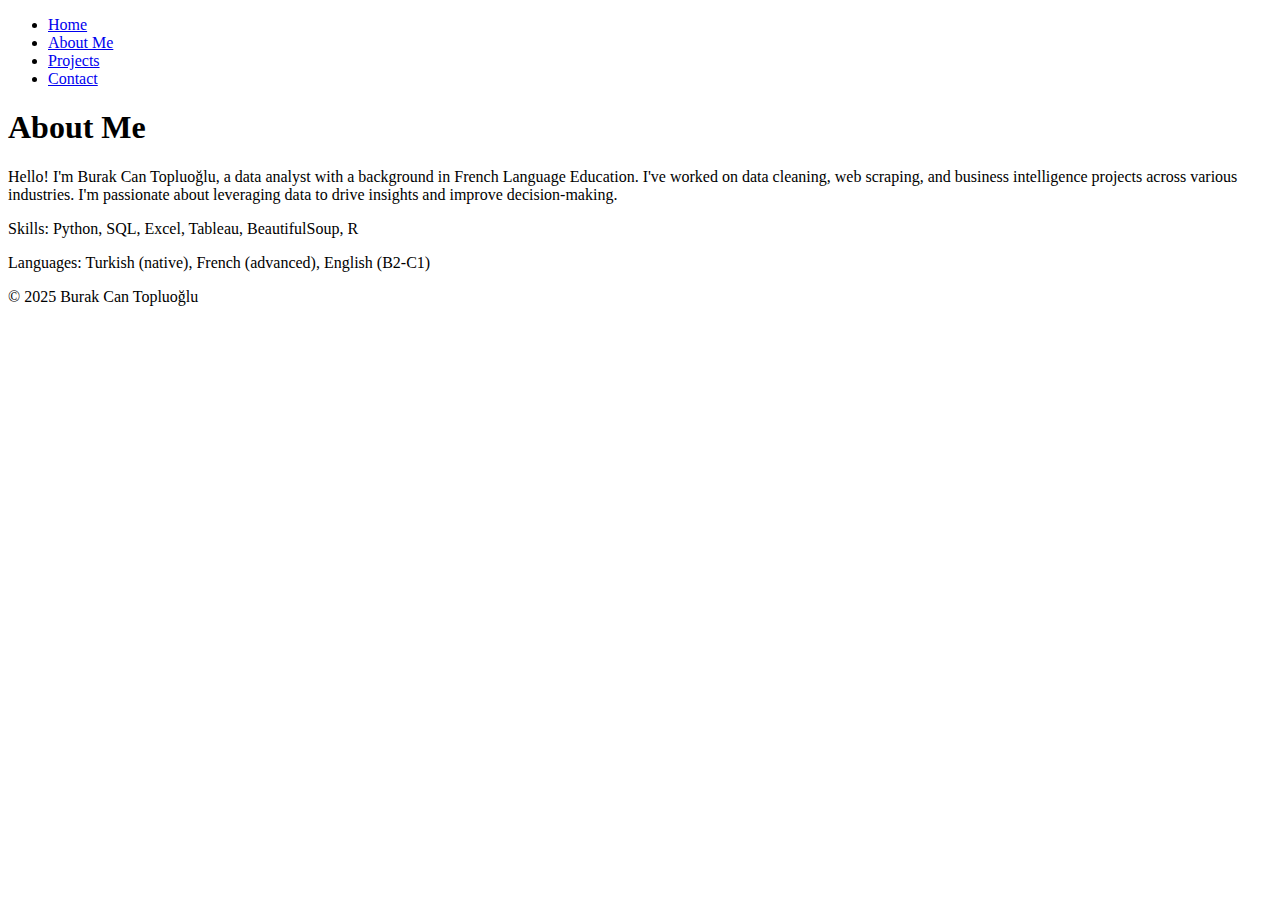
==== about.html @ 05885011 "Create about.html" ====
<!DOCTYPE html>
<html lang="en">
<head>
    <meta charset="UTF-8">
    <title>About Me - Burak Can Topluoğlu</title>
    <link rel="stylesheet" href="styles.css">
</head>
<body>
    <nav>
        <ul>
            <li><a href="index.html">Home</a></li>
            <li><a href="about.html">About Me</a></li>
            <li><a href="projects.html">Projects</a></li>
            <li><a href="contact.html">Contact</a></li>
        </ul>
    </nav>

    <section class="about">
        <h1>About Me</h1>
        <p>Hello! I'm Burak Can Topluoğlu, a data analyst with a background in French Language Education. I've worked on data cleaning, web scraping, and business intelligence projects across various industries. I'm passionate about leveraging data to drive insights and improve decision-making.</p>
        <p>Skills: Python, SQL, Excel, Tableau, BeautifulSoup, R</p>
        <p>Languages: Turkish (native), French (advanced), English (B2-C1)</p>
    </section>

    <footer>
        <p>&copy; 2025 Burak Can Topluoğlu</p>
    </footer>
</body>
</html>
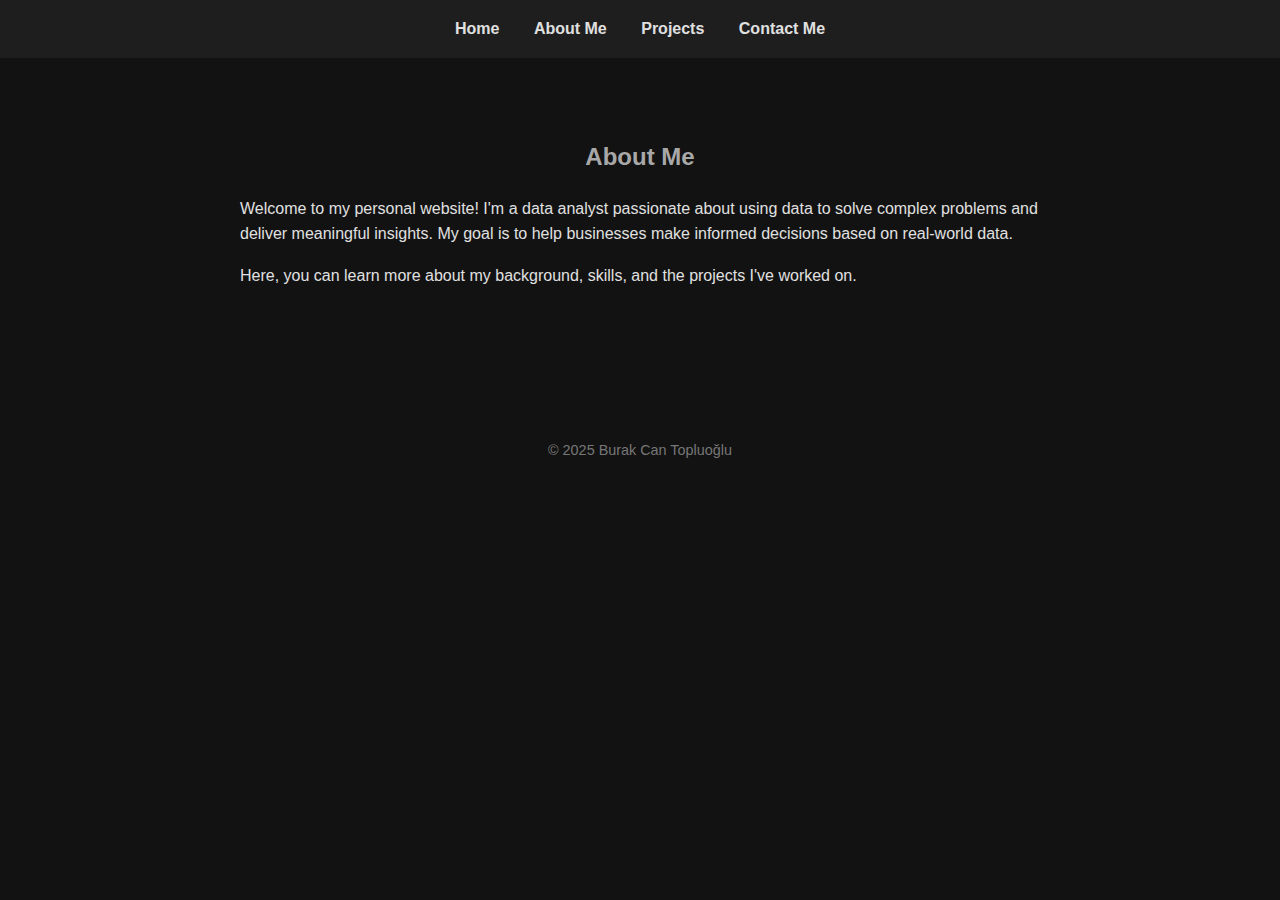
==== commit aeebf5b2: "Update about.html" ====
--- a/about.html
+++ b/about.html
@@ -2,26 +2,29 @@
 <html lang="en">
 <head>
     <meta charset="UTF-8">
+    <meta name="viewport" content="width=device-width, initial-scale=1.0">
     <title>About Me - Burak Can Topluoğlu</title>
     <link rel="stylesheet" href="styles.css">
 </head>
 <body>
+    <!-- Navbar -->
     <nav>
         <ul>
             <li><a href="index.html">Home</a></li>
             <li><a href="about.html">About Me</a></li>
             <li><a href="projects.html">Projects</a></li>
-            <li><a href="contact.html">Contact</a></li>
+            <li><a href="contact.html">Contact Me</a></li>
         </ul>
     </nav>
 
-    <section class="about">
-        <h1>About Me</h1>
-        <p>Hello! I'm Burak Can Topluoğlu, a data analyst with a background in French Language Education. I've worked on data cleaning, web scraping, and business intelligence projects across various industries. I'm passionate about leveraging data to drive insights and improve decision-making.</p>
-        <p>Skills: Python, SQL, Excel, Tableau, BeautifulSoup, R</p>
-        <p>Languages: Turkish (native), French (advanced), English (B2-C1)</p>
+    <!-- About Me Section -->
+    <section id="about">
+        <h2>About Me</h2>
+        <p>Welcome to my personal website! I'm a data analyst passionate about using data to solve complex problems and deliver meaningful insights. My goal is to help businesses make informed decisions based on real-world data.</p>
+        <p>Here, you can learn more about my background, skills, and the projects I've worked on.</p>
     </section>
 
+    <!-- Footer -->
     <footer>
         <p>&copy; 2025 Burak Can Topluoğlu</p>
     </footer>
--- a/styles.css
+++ b/styles.css
@@ -0,0 +1,104 @@
+
+body {
+    margin: 0;
+    padding: 0;
+    font-family: 'Segoe UI', Tahoma, Geneva, Verdana, sans-serif;
+    background-color: #121212;
+    color: #e0e0e0;
+    line-height: 1.6;
+}
+
+
+nav {
+    background-color: #1e1e1e;
+    padding: 1em;
+    text-align: center;
+}
+
+nav ul {
+    list-style: none;
+    padding: 0;
+    margin: 0;
+}
+
+nav ul li {
+    display: inline;
+    margin: 0 15px;
+}
+
+nav ul li a {
+    color: #e0e0e0;
+    text-decoration: none;
+    font-weight: bold;
+    transition: color 0.3s;
+}
+
+nav ul li a:hover {
+    color: #64ffda;
+}
+
+
+section {
+    padding: 60px 20px;
+    max-width: 800px;
+    margin: auto;
+}
+
+
+.home {
+    text-align: center;
+}
+
+.home img {
+    width: 150px;
+    height: 150px;
+    border-radius: 50%;
+    margin-top: 20px;
+}
+
+
+h1, h2 {
+    color: #a8a8a8;  
+    text-align: center;
+}
+
+
+.projects ul {
+    padding: 0;
+}
+
+.projects li {
+    list-style: none;
+    background-color: #1e1e1e;
+    margin: 10px 0;
+    padding: 15px;
+    border-left: 4px solid #64ffda;
+    transition: background 0.3s;
+}
+
+.projects li:hover {
+    background-color: #2c2c2c;
+}
+
+.projects a {
+    color: #64ffda;
+    text-decoration: none;
+}
+
+.projects a:hover {
+    text-decoration: underline;
+}
+
+
+.contact p, .projects p {
+    text-align: center;
+}
+
+
+footer {
+    text-align: center;
+    padding: 20px;
+    font-size: 0.9em;
+    color: #777;
+    margin-top: 40px; 
+}
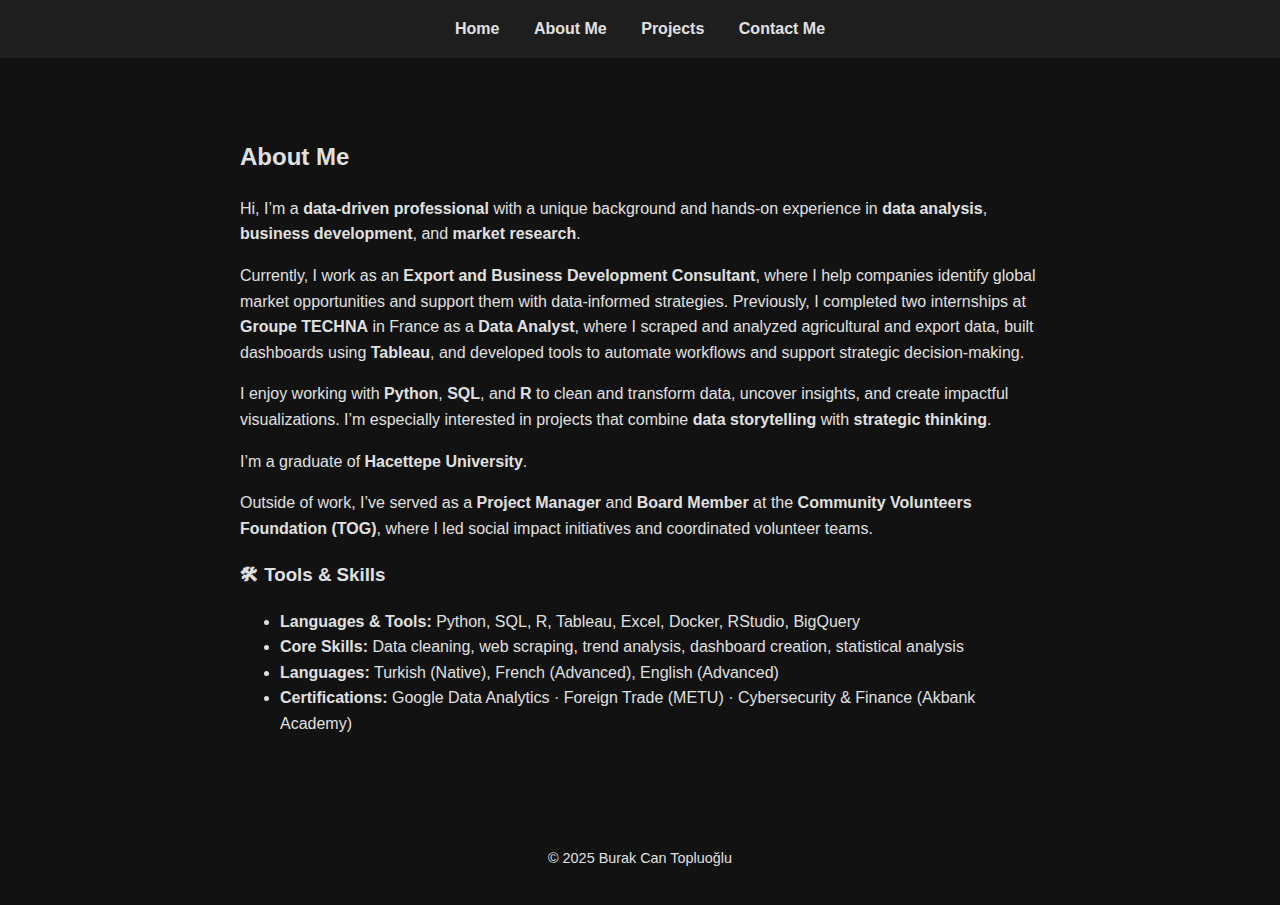
==== commit 676ce4eb: "Update about.html" ====
--- a/about.html
+++ b/about.html
@@ -19,10 +19,45 @@
 
     <!-- About Me Section -->
     <section id="about">
-        <h2>About Me</h2>
-        <p>Welcome to my personal website! I'm a data analyst passionate about using data to solve complex problems and deliver meaningful insights. My goal is to help businesses make informed decisions based on real-world data.</p>
-        <p>Here, you can learn more about my background, skills, and the projects I've worked on.</p>
-    </section>
+  <h2>About Me</h2>
+  <p>
+    Hi, I’m a <strong>data-driven professional</strong> with a unique background and hands-on experience in 
+    <strong>data analysis</strong>, <strong>business development</strong>, and <strong>market research</strong>.
+  </p>
+  
+  <p>
+    Currently, I work as an <strong>Export and Business Development Consultant</strong>, where I help companies identify global market opportunities and support them 
+    with data-informed strategies. Previously, I completed two internships at 
+    <strong>Groupe TECHNA</strong> in France as a <strong>Data Analyst</strong>, where I scraped and analyzed 
+    agricultural and export data, built dashboards using <strong>Tableau</strong>, and developed tools to automate 
+    workflows and support strategic decision-making.
+  </p>
+  
+  <p>
+    I enjoy working with <strong>Python</strong>, <strong>SQL</strong>, and <strong>R</strong> to clean and 
+    transform data, uncover insights, and create impactful visualizations. I’m especially interested in projects 
+    that combine <strong>data storytelling</strong> with <strong>strategic thinking</strong>.
+  </p>
+  
+  <p>
+    I’m a graduate of <strong>Hacettepe University</strong>.
+  </p>
+  
+  <p>
+    Outside of work, I’ve served as a <strong>Project Manager</strong> and <strong>Board Member</strong> at the 
+    <strong>Community Volunteers Foundation (TOG)</strong>, where I led social impact initiatives and coordinated 
+    volunteer teams.
+  </p>
+
+  <h3>🛠 Tools & Skills</h3>
+  <ul>
+    <li><strong>Languages & Tools:</strong> Python, SQL, R, Tableau, Excel, Docker, RStudio, BigQuery</li>
+    <li><strong>Core Skills:</strong> Data cleaning, web scraping, trend analysis, dashboard creation, statistical analysis</li>
+    <li><strong>Languages:</strong> Turkish (Native), French (Advanced), English (Advanced)</li>
+    <li><strong>Certifications:</strong> Google Data Analytics · Foreign Trade (METU) · Cybersecurity & Finance (Akbank Academy)</li>
+  </ul>
+</section>
+
 
     <!-- Footer -->
     <footer>
--- a/styles.css
+++ b/styles.css
@@ -1,4 +1,4 @@
-
+/* Genel Ayarlar */
 body {
     margin: 0;
     padding: 0;
@@ -8,7 +8,7 @@
     line-height: 1.6;
 }
 
-
+/* Navbar */
 nav {
     background-color: #1e1e1e;
     padding: 1em;
@@ -37,32 +37,38 @@
     color: #64ffda;
 }
 
-
+/* Bölümler */
 section {
     padding: 60px 20px;
     max-width: 800px;
     margin: auto;
 }
 
-
+/* Home Özel */
 .home {
     text-align: center;
+    margin-top: 20px;
 }
 
 .home img {
     width: 150px;
     height: 150px;
     border-radius: 50%;
-    margin-top: 20px;
+    margin-bottom: 20px;  /* Fotoğraf ile yazı arasındaki boşluk */
 }
 
-
-h1, h2 {
-    color: #a8a8a8;  
-    text-align: center;
+/* Başlıklar */
+h1 {
+    color: #e0e0e0; /* Yazının rengi */
+    font-weight: bold;
 }
 
+p {
+    color: #e0e0e0; /* Yazının rengi */
+    font-weight: normal;
+}
 
+/* Projeler Listesi */
 .projects ul {
     padding: 0;
 }
@@ -89,16 +95,14 @@
     text-decoration: underline;
 }
 
-
+/* İletişim */
 .contact p, .projects p {
     text-align: center;
 }
-
 
 footer {
     text-align: center;
     padding: 20px;
     font-size: 0.9em;
     color: #777;
-    margin-top: 40px; 
 }
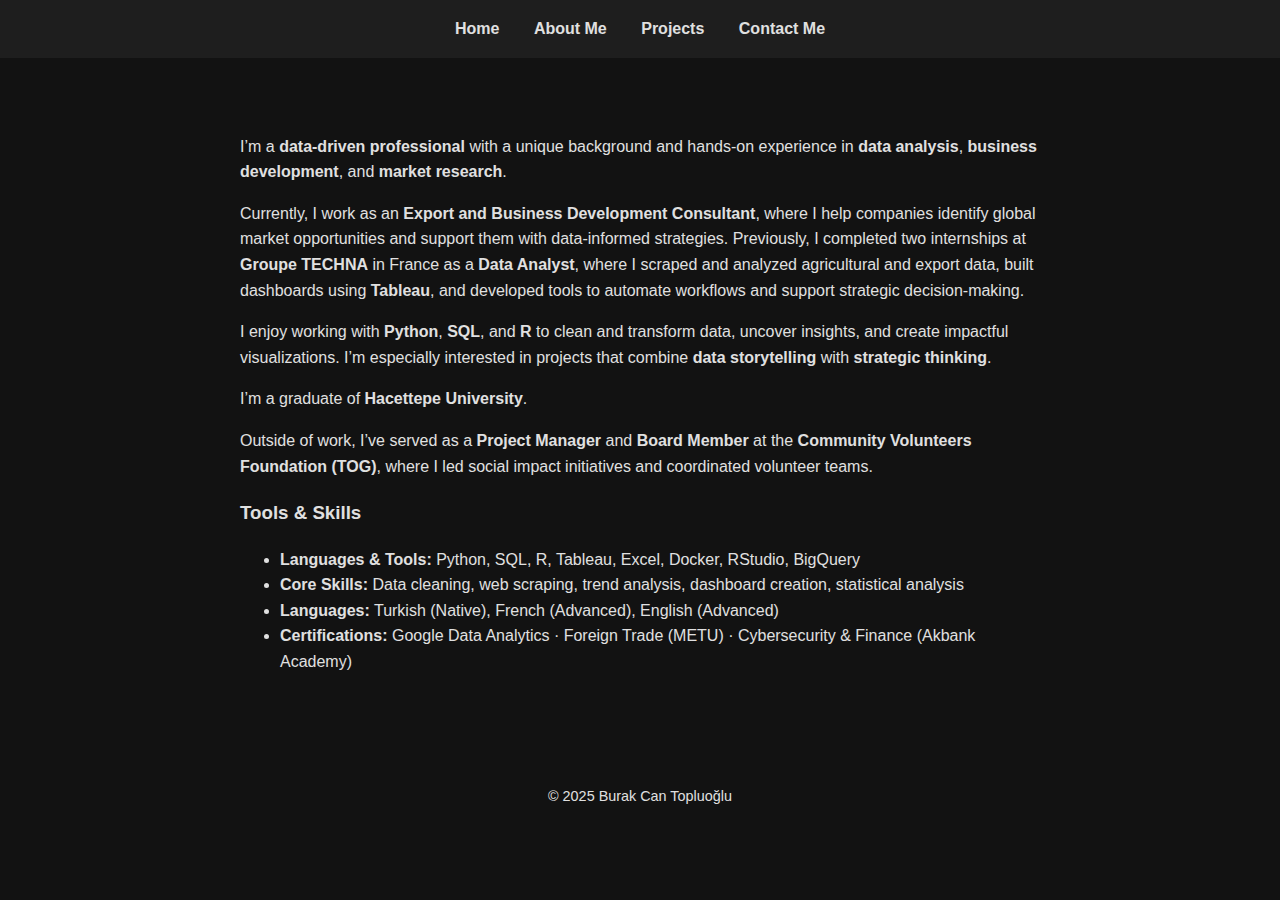
==== commit 40bdca4e: "Update about.html" ====
--- a/about.html
+++ b/about.html
@@ -19,9 +19,8 @@
 
     <!-- About Me Section -->
     <section id="about">
-  <h2>About Me</h2>
   <p>
-    Hi, I’m a <strong>data-driven professional</strong> with a unique background and hands-on experience in 
+    I’m a <strong>data-driven professional</strong> with a unique background and hands-on experience in 
     <strong>data analysis</strong>, <strong>business development</strong>, and <strong>market research</strong>.
   </p>
   
@@ -49,7 +48,7 @@
     volunteer teams.
   </p>
 
-  <h3>🛠 Tools & Skills</h3>
+  <h3>Tools & Skills</h3>
   <ul>
     <li><strong>Languages & Tools:</strong> Python, SQL, R, Tableau, Excel, Docker, RStudio, BigQuery</li>
     <li><strong>Core Skills:</strong> Data cleaning, web scraping, trend analysis, dashboard creation, statistical analysis</li>
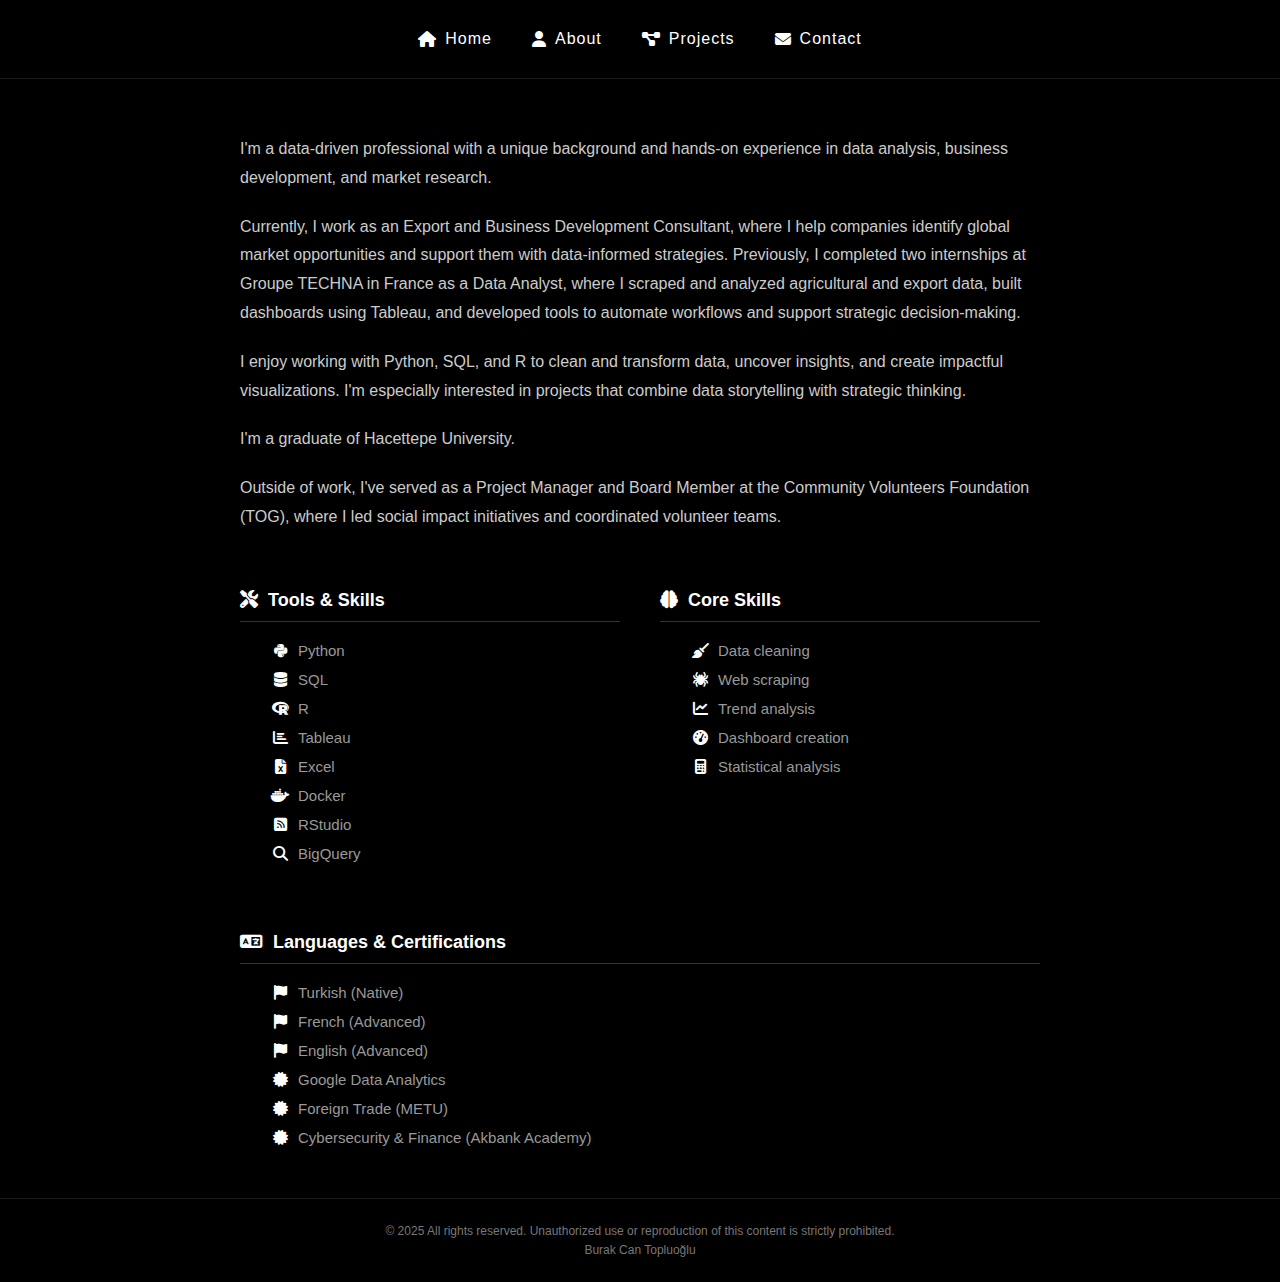
==== commit df8f7913: "Update about.html" ====
--- a/about.html
+++ b/about.html
@@ -3,64 +3,228 @@
 <head>
     <meta charset="UTF-8">
     <meta name="viewport" content="width=device-width, initial-scale=1.0">
-    <title>About Me - Burak Can Topluoğlu</title>
-    <link rel="stylesheet" href="styles.css">
+    <title>About - Burak Can Topluoğlu</title>
+    <style>
+        body {
+            font-family: 'Arial', sans-serif;
+            margin: 0;
+            padding: 0;
+            background-color: #000;
+            color: #fff;
+            min-height: 100vh;
+            display: flex;
+            flex-direction: column;
+        }
+
+        nav {
+            background-color: #000;
+            padding: 25px 20px;
+            border-bottom: 1px solid rgba(255, 255, 255, 0.1);
+        }
+
+        nav ul {
+            display: flex;
+            justify-content: center;
+            list-style: none;
+            margin: 0;
+            padding: 0;
+            gap: 40px;
+        }
+
+        nav a {
+            color: #fff;
+            text-decoration: none;
+            font-size: 16px;
+            letter-spacing: 1px;
+            transition: all 0.3s ease;
+            position: relative;
+            padding: 5px 0;
+            display: flex;
+            align-items: center;
+            gap: 8px;
+        }
+
+        nav a:hover {
+            color: #ccc;
+        }
+
+        nav a::after {
+            content: '';
+            position: absolute;
+            width: 0;
+            height: 1px;
+            bottom: 0;
+            left: 0;
+            background-color: #fff;
+            transition: width 0.3s ease;
+        }
+
+        nav a:hover::after {
+            width: 100%;
+        }
+
+        .about-container {
+            max-width: 800px;
+            margin: 40px auto;
+            padding: 0 20px;
+        }
+
+        .about-content {
+            margin-bottom: 40px;
+        }
+
+        .about-content p {
+            font-size: 16px;
+            line-height: 1.8;
+            color: #ccc;
+            margin-bottom: 20px;
+        }
+
+        .skills-section {
+            display: flex;
+            flex-wrap: wrap;
+            gap: 40px;
+            margin-top: 40px;
+        }
+
+        .skills-column {
+            flex: 1;
+            min-width: 250px;
+        }
+
+        .skills-column h3 {
+            color: #fff;
+            border-bottom: 1px solid #333;
+            padding-bottom: 10px;
+            margin-bottom: 20px;
+            font-size: 18px;
+            display: flex;
+            align-items: center;
+            gap: 10px;
+        }
+
+        .skills-list {
+            list-style-type: none;
+            padding: 0;
+            margin: 0;
+        }
+
+        .skills-list li {
+            margin-bottom: 12px;
+            color: #999;
+            font-size: 15px;
+            position: relative;
+            padding-left: 30px;
+            display: flex;
+            align-items: center;
+            gap: 8px;
+        }
+
+        .skills-list li i {
+            color: #fff;
+            width: 20px;
+            text-align: center;
+        }
+
+        footer {
+            text-align: center;
+            padding: 20px;
+            margin-top: auto;
+            background-color: #000;
+            border-top: 1px solid rgba(255, 255, 255, 0.1);
+        }
+
+        .copyright, .signature {
+            font-size: 12px;
+            color: #777;
+            margin: 5px 0;
+        }
+
+        @media (max-width: 768px) {
+            nav ul {
+                flex-direction: column;
+                gap: 15px;
+                align-items: center;
+            }
+
+            .skills-section {
+                flex-direction: column;
+                gap: 30px;
+            }
+        }
+    </style>
+    <link rel="stylesheet" href="https://cdnjs.cloudflare.com/ajax/libs/font-awesome/6.4.0/css/all.min.css">
 </head>
 <body>
-    <!-- Navbar -->
     <nav>
         <ul>
-            <li><a href="index.html">Home</a></li>
-            <li><a href="about.html">About Me</a></li>
-            <li><a href="projects.html">Projects</a></li>
-            <li><a href="contact.html">Contact Me</a></li>
+            <li><a href="index.html"><i class="fas fa-home"></i> Home</a></li>
+            <li><a href="about.html"><i class="fas fa-user"></i> About</a></li>
+            <li><a href="projects.html"><i class="fas fa-project-diagram"></i> Projects</a></li>
+            <li><a href="contact.html"><i class="fas fa-envelope"></i> Contact</a></li>
         </ul>
     </nav>
 
-    <!-- About Me Section -->
-    <section id="about">
-  <p>
-    I’m a <strong>data-driven professional</strong> with a unique background and hands-on experience in 
-    <strong>data analysis</strong>, <strong>business development</strong>, and <strong>market research</strong>.
-  </p>
-  
-  <p>
-    Currently, I work as an <strong>Export and Business Development Consultant</strong>, where I help companies identify global market opportunities and support them 
-    with data-informed strategies. Previously, I completed two internships at 
-    <strong>Groupe TECHNA</strong> in France as a <strong>Data Analyst</strong>, where I scraped and analyzed 
-    agricultural and export data, built dashboards using <strong>Tableau</strong>, and developed tools to automate 
-    workflows and support strategic decision-making.
-  </p>
-  
-  <p>
-    I enjoy working with <strong>Python</strong>, <strong>SQL</strong>, and <strong>R</strong> to clean and 
-    transform data, uncover insights, and create impactful visualizations. I’m especially interested in projects 
-    that combine <strong>data storytelling</strong> with <strong>strategic thinking</strong>.
-  </p>
-  
-  <p>
-    I’m a graduate of <strong>Hacettepe University</strong>.
-  </p>
-  
-  <p>
-    Outside of work, I’ve served as a <strong>Project Manager</strong> and <strong>Board Member</strong> at the 
-    <strong>Community Volunteers Foundation (TOG)</strong>, where I led social impact initiatives and coordinated 
-    volunteer teams.
-  </p>
-
-  <h3>Tools & Skills</h3>
-  <ul>
-    <li><strong>Languages & Tools:</strong> Python, SQL, R, Tableau, Excel, Docker, RStudio, BigQuery</li>
-    <li><strong>Core Skills:</strong> Data cleaning, web scraping, trend analysis, dashboard creation, statistical analysis</li>
-    <li><strong>Languages:</strong> Turkish (Native), French (Advanced), English (Advanced)</li>
-    <li><strong>Certifications:</strong> Google Data Analytics · Foreign Trade (METU) · Cybersecurity & Finance (Akbank Academy)</li>
-  </ul>
-</section>
-
-
-    <!-- Footer -->
+    <div class="about-container">
+        <div class="about-content">
+            <p>I'm a data-driven professional with a unique background and hands-on experience in data analysis, business development, and market research.</p>
+
+            <p>Currently, I work as an Export and Business Development Consultant, where I help companies identify global market opportunities and support them with data-informed strategies. Previously, I completed two internships at Groupe TECHNA in France as a Data Analyst, where I scraped and analyzed agricultural and export data, built dashboards using Tableau, and developed tools to automate workflows and support strategic decision-making.</p>
+
+            <p>I enjoy working with Python, SQL, and R to clean and transform data, uncover insights, and create impactful visualizations. I'm especially interested in projects that combine data storytelling with strategic thinking.</p>
+
+            <p>I'm a graduate of Hacettepe University.</p>
+
+            <p>Outside of work, I've served as a Project Manager and Board Member at the Community Volunteers Foundation (TOG), where I led social impact initiatives and coordinated volunteer teams.</p>
+        </div>
+
+        <div class="skills-section">
+            <div class="skills-column">
+                <h3><i class="fas fa-tools"></i> Tools & Skills</h3>
+                <ul class="skills-list">
+                    <li><i class="fab fa-python"></i> Python</li>
+                    <li><i class="fas fa-database"></i> SQL</li>
+                    <li><i class="fab fa-r-project"></i> R</li>
+                    <li><i class="fas fa-chart-bar"></i> Tableau</li>
+                    <li><i class="fas fa-file-excel"></i> Excel</li>
+                    <li><i class="fab fa-docker"></i> Docker</li>
+                    <li><i class="fas fa-square-rss"></i> RStudio</li>
+                    <li><i class="fas fa-search"></i> BigQuery</li>
+                </ul>
+            </div>
+
+            <div class="skills-column">
+                <h3><i class="fas fa-brain"></i> Core Skills</h3>
+                <ul class="skills-list">
+                    <li><i class="fas fa-broom"></i> Data cleaning</li>
+                    <li><i class="fas fa-spider"></i> Web scraping</li>
+                    <li><i class="fas fa-chart-line"></i> Trend analysis</li>
+                    <li><i class="fas fa-tachometer-alt"></i> Dashboard creation</li>
+                    <li><i class="fas fa-calculator"></i> Statistical analysis</li>
+                </ul>
+            </div>
+
+            <div class="skills-column">
+                <h3><i class="fas fa-language"></i> Languages & Certifications</h3>
+                <ul class="skills-list">
+                    <li><i class="fas fa-flag"></i> Turkish (Native)</li>
+                    <li><i class="fas fa-flag"></i> French (Advanced)</li>
+                    <li><i class="fas fa-flag"></i> English (Advanced)</li>
+                    <li><i class="fas fa-certificate"></i> Google Data Analytics</li>
+                    <li><i class="fas fa-certificate"></i> Foreign Trade (METU)</li>
+                    <li><i class="fas fa-certificate"></i> Cybersecurity & Finance (Akbank Academy)</li>
+                </ul>
+            </div>
+        </div>
+    </div>
+    
     <footer>
-        <p>&copy; 2025 Burak Can Topluoğlu</p>
+        <div class="copyright">
+            © 2025 All rights reserved. Unauthorized use or reproduction of this content is strictly prohibited.
+        </div>
+        <div class="signature">
+            Burak Can Topluoğlu
+        </div>
     </footer>
 </body>
 </html>
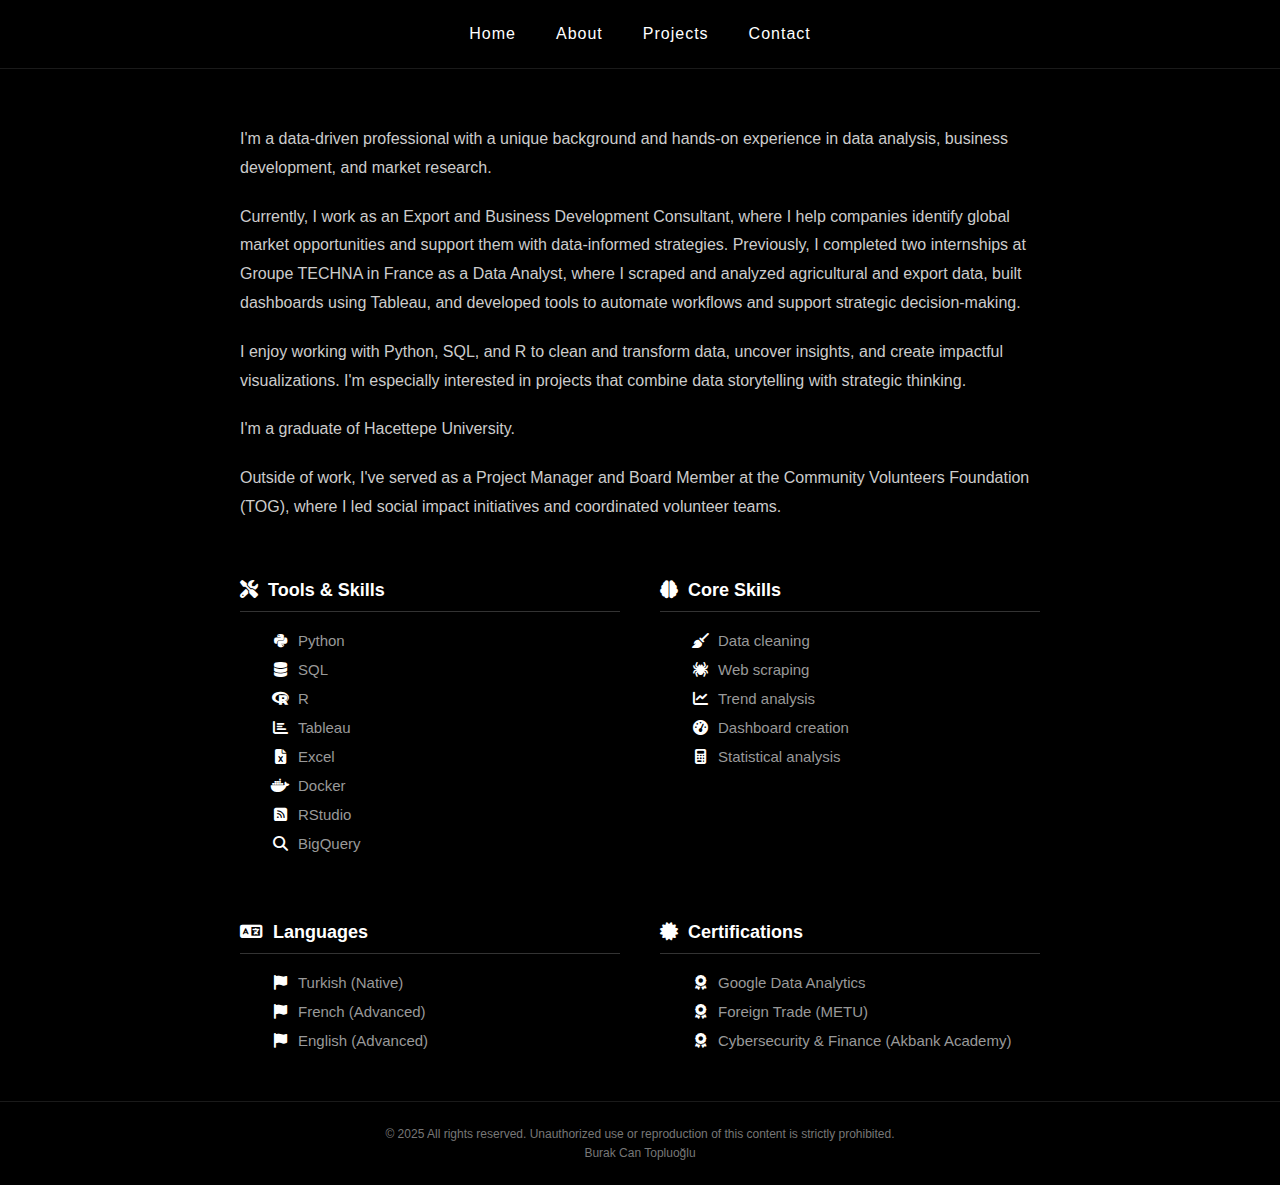
==== commit c4917ad8: "Update about.html" ====
--- a/about.html
+++ b/about.html
@@ -39,9 +39,6 @@
             transition: all 0.3s ease;
             position: relative;
             padding: 5px 0;
-            display: flex;
-            align-items: center;
-            gap: 8px;
         }
 
         nav a:hover {
@@ -126,6 +123,18 @@
             text-align: center;
         }
 
+        .double-column {
+            display: flex;
+            flex-wrap: wrap;
+            gap: 40px;
+            width: 100%;
+        }
+
+        .double-column .skills-column {
+            flex: 1;
+            min-width: calc(50% - 20px);
+        }
+
         footer {
             text-align: center;
             padding: 20px;
@@ -151,6 +160,10 @@
                 flex-direction: column;
                 gap: 30px;
             }
+
+            .double-column .skills-column {
+                min-width: 100%;
+            }
         }
     </style>
     <link rel="stylesheet" href="https://cdnjs.cloudflare.com/ajax/libs/font-awesome/6.4.0/css/all.min.css">
@@ -158,10 +171,10 @@
 <body>
     <nav>
         <ul>
-            <li><a href="index.html"><i class="fas fa-home"></i> Home</a></li>
-            <li><a href="about.html"><i class="fas fa-user"></i> About</a></li>
-            <li><a href="projects.html"><i class="fas fa-project-diagram"></i> Projects</a></li>
-            <li><a href="contact.html"><i class="fas fa-envelope"></i> Contact</a></li>
+            <li><a href="index.html">Home</a></li>
+            <li><a href="about.html">About</a></li>
+            <li><a href="projects.html">Projects</a></li>
+            <li><a href="contact.html">Contact</a></li>
         </ul>
     </nav>
 
@@ -203,17 +216,27 @@
                     <li><i class="fas fa-calculator"></i> Statistical analysis</li>
                 </ul>
             </div>
-
-            <div class="skills-column">
-                <h3><i class="fas fa-language"></i> Languages & Certifications</h3>
-                <ul class="skills-list">
-                    <li><i class="fas fa-flag"></i> Turkish (Native)</li>
-                    <li><i class="fas fa-flag"></i> French (Advanced)</li>
-                    <li><i class="fas fa-flag"></i> English (Advanced)</li>
-                    <li><i class="fas fa-certificate"></i> Google Data Analytics</li>
-                    <li><i class="fas fa-certificate"></i> Foreign Trade (METU)</li>
-                    <li><i class="fas fa-certificate"></i> Cybersecurity & Finance (Akbank Academy)</li>
-                </ul>
+        </div>
+
+        <div class="skills-section">
+            <div class="double-column">
+                <div class="skills-column">
+                    <h3><i class="fas fa-language"></i> Languages</h3>
+                    <ul class="skills-list">
+                        <li><i class="fas fa-flag"></i> Turkish (Native)</li>
+                        <li><i class="fas fa-flag"></i> French (Advanced)</li>
+                        <li><i class="fas fa-flag"></i> English (Advanced)</li>
+                    </ul>
+                </div>
+
+                <div class="skills-column">
+                    <h3><i class="fas fa-certificate"></i> Certifications</h3>
+                    <ul class="skills-list">
+                        <li><i class="fas fa-award"></i> Google Data Analytics</li>
+                        <li><i class="fas fa-award"></i> Foreign Trade (METU)</li>
+                        <li><i class="fas fa-award"></i> Cybersecurity & Finance (Akbank Academy)</li>
+                    </ul>
+                </div>
             </div>
         </div>
     </div>
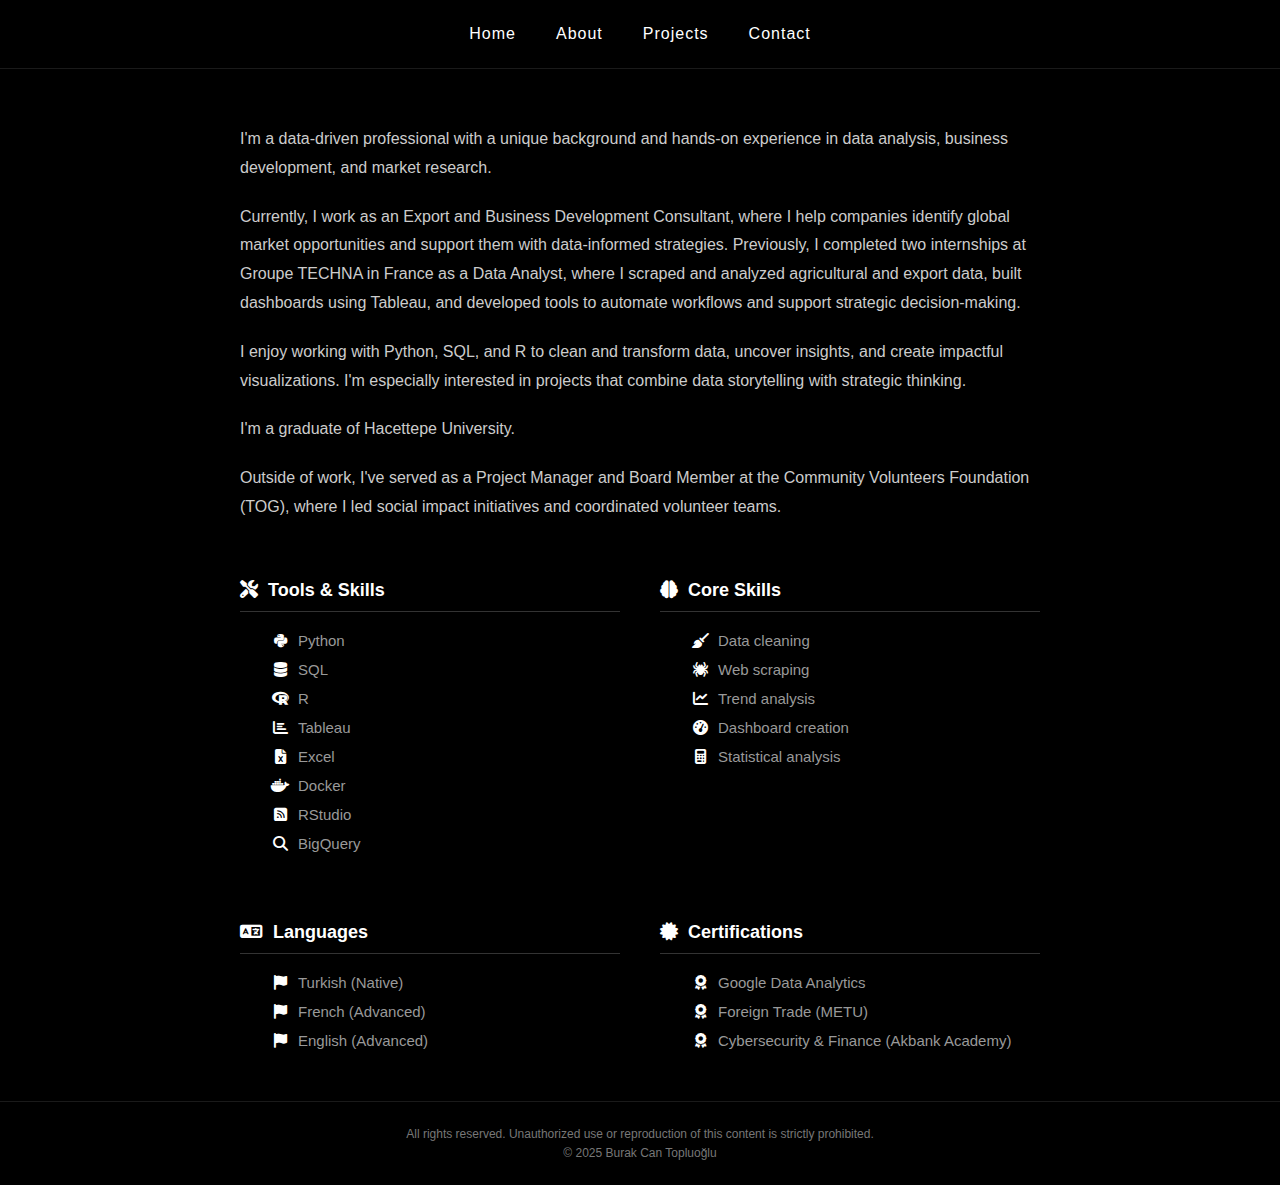
==== commit 35f0e326: "Update about.html" ====
--- a/about.html
+++ b/about.html
@@ -243,10 +243,10 @@
     
     <footer>
         <div class="copyright">
-            © 2025 All rights reserved. Unauthorized use or reproduction of this content is strictly prohibited.
+             All rights reserved. Unauthorized use or reproduction of this content is strictly prohibited.
         </div>
         <div class="signature">
-            Burak Can Topluoğlu
+           © 2025 Burak Can Topluoğlu
         </div>
     </footer>
 </body>
